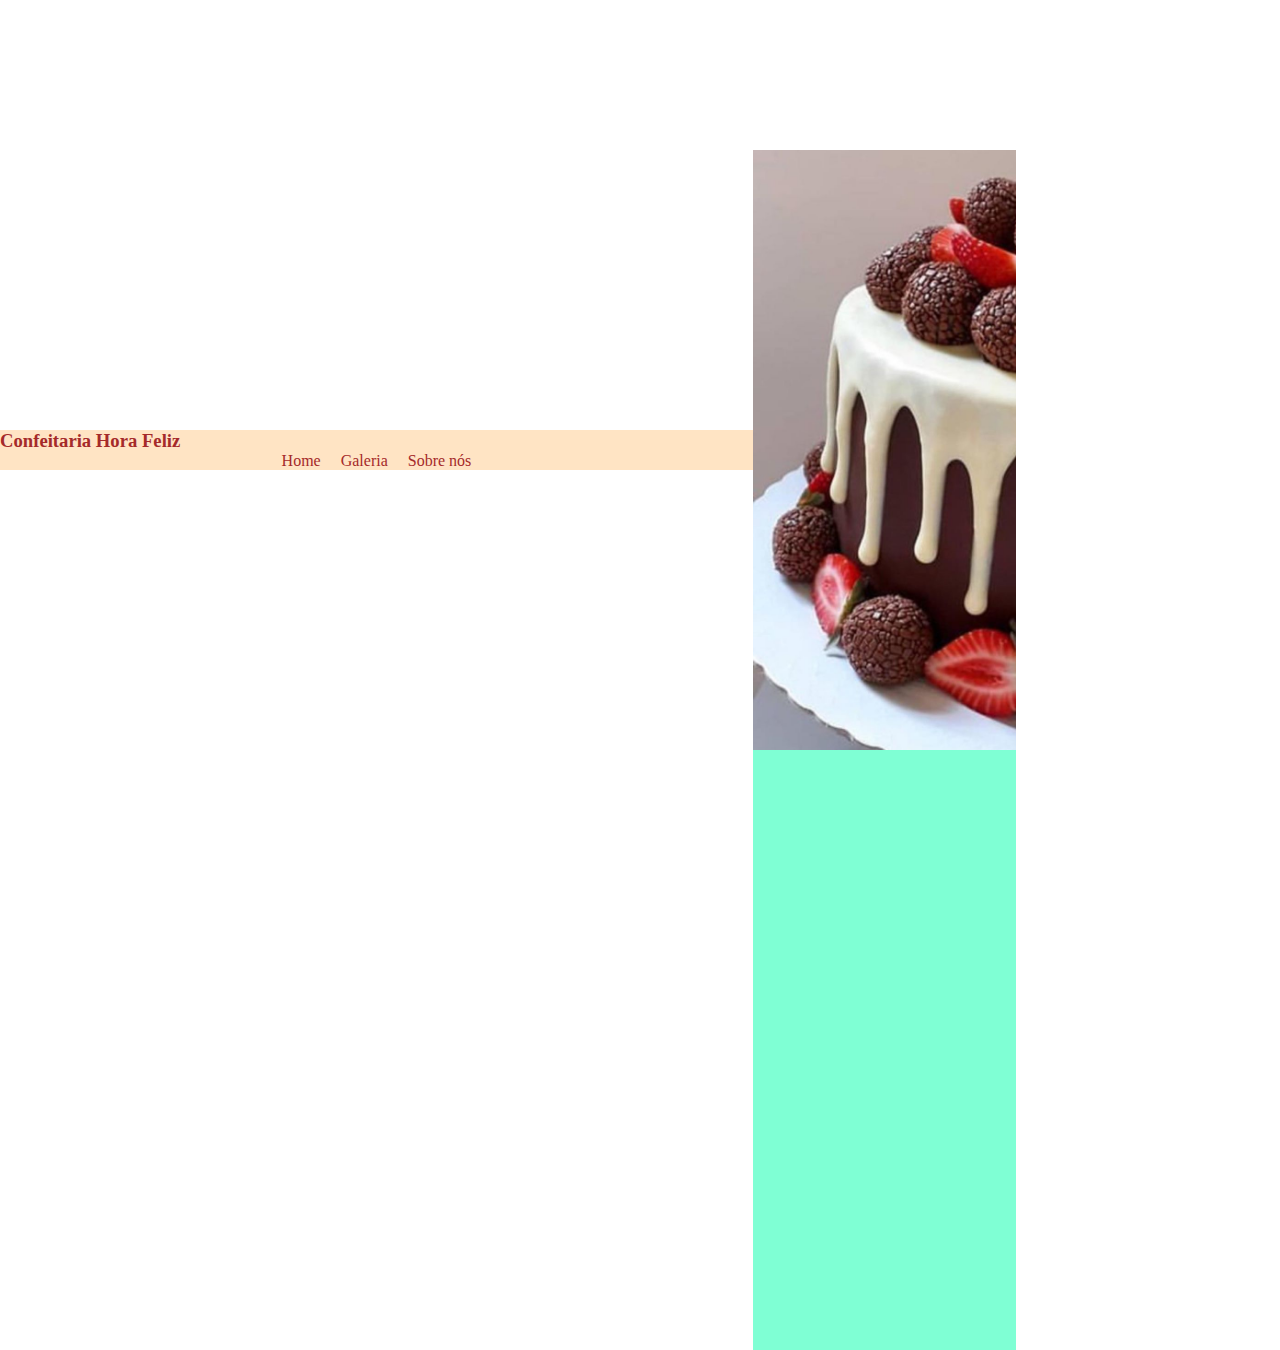
==== atividade2-Login/style/index.html @ 9f2a8f99 "Atividade avaliativa - Login" ====
<!DOCTYPE html>
<html lang="en">
<head>
    <meta charset="UTF-8">
    <meta http-equiv="X-UA-Compatible" content="IE=edge">
    <meta name="viewport" content="width=device-width, initial-scale=1.0">
    <title>Confeitaria Hora Feliz</title>
    <link rel="stylesheet" href="geral.css">
    <link rel="shortcut icon" href="../images/bolo_logo.jpg" type="image/x-icon">
</head>
<body>
    <div id="pagina">
        <header>
            <h1>Confeitaria Hora Feliz</h1>
            <nav id="menuPc">
                <ul>
                    <li><a href="#">Home</a></li>
                    <li><a href="#">Galeria</a></li>
                    <li><a href="#">Sobre nós</a></li>
                </ul>
            </nav>
        </header>
        <main>
            <div id="banner">
                 <!-- <img src="../images/bolo_banner.jpg" alt=""> -->
            </div>
            <div id="cadastro">

            </div>
        </main>
        <footer></footer>
    </div>
</body>
</html>
---- atividade2-Login/style/geral.css ----
@import url('https://fonts.googleapis.com/css2?family=Roboto&display=swap');

*{
    margin: 0%;
    padding: 0%;
}

#pagina{
    width: 100%;
    height: 100vh;
    display: flex;
    justify-content: center;
    align-items: center;
}

/* Cabeçalho */

header{
    width: 100%;
    background-color: bisque;
    align-items: center;
    justify-content: center;
}

h1{
    font-size: 14pt;
    color: brown;
}

nav{
    height: 100%;
    display: flex;
    align-items: center;
    justify-content: center;
}

nav ul{
    list-style: none;
    display: flex;
    gap: 20px;
}

li a{
    text-decoration: none;
    color: brown;
}

/* Fim cabeçalho*/

/* Main*/

main{
    width: 70%;
    height:600px ;

}

#banner, #cadastro{
    width: 50%;
    height:100%;

}

/*
#banner{
    background-image: url(../images/bannerTech.jpg);
    background-size: cover;
    background-position: center;
    background-repeat: no-repeat;
    */

#banner{
    background-image: url(../images/bolo_banner.jpg);
    background-size: cover;
    background-position: left;
}

#cadastro{
    background-color: aquamarine;
}
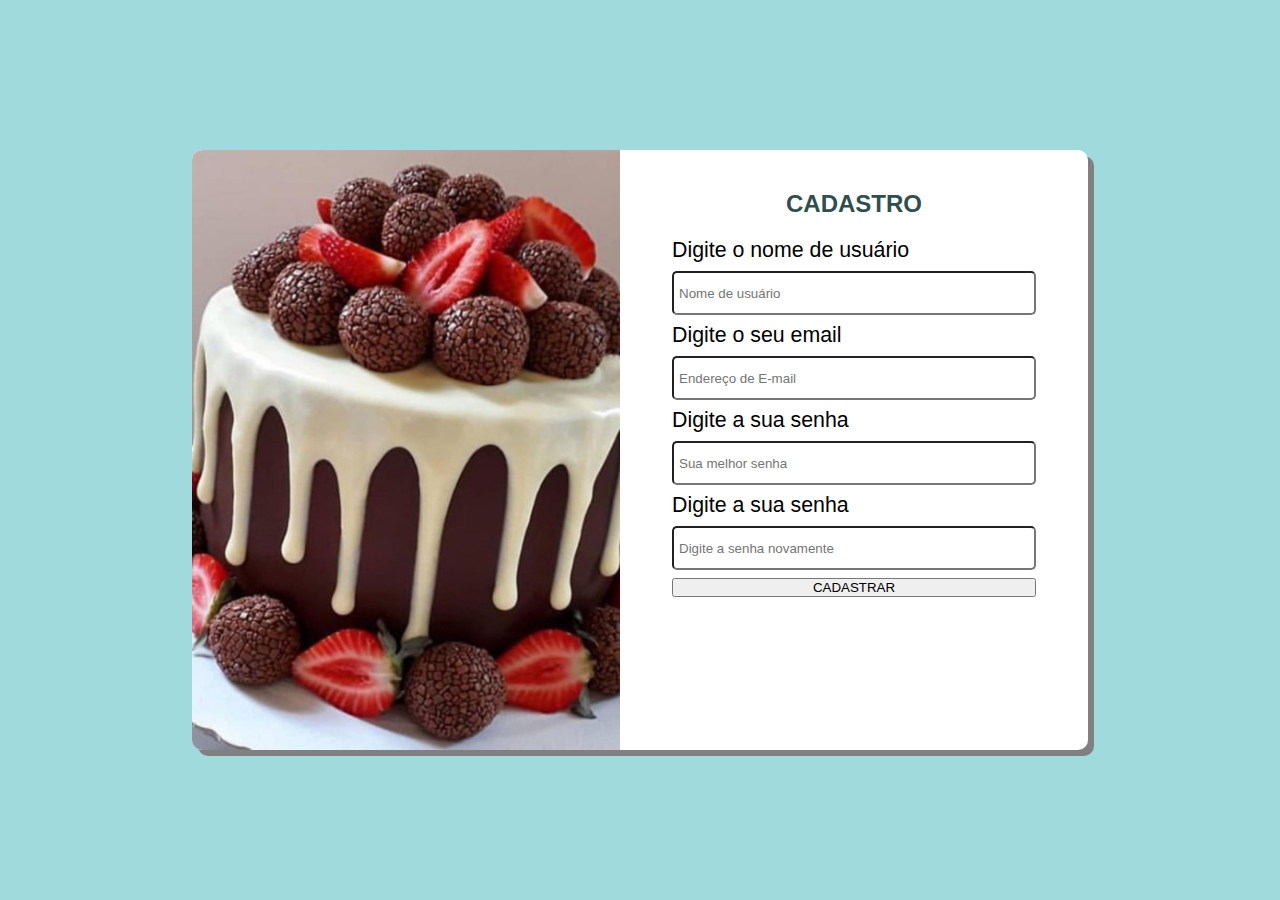
==== commit 924829bc: "Atualização da atividade" ====
--- a/atividade2-Login/style/index.html
+++ b/atividade2-Login/style/index.html
@@ -10,25 +10,29 @@
 </head>
 <body>
     <div id="pagina">
-        <header>
-            <h1>Confeitaria Hora Feliz</h1>
-            <nav id="menuPc">
-                <ul>
-                    <li><a href="#">Home</a></li>
-                    <li><a href="#">Galeria</a></li>
-                    <li><a href="#">Sobre nós</a></li>
-                </ul>
-            </nav>
-        </header>
         <main>
             <div id="banner">
-                 <!-- <img src="../images/bolo_banner.jpg" alt=""> -->
+                <!-- <div id="efeito"></div> -->
             </div>
-            <div id="cadastro">
+            <div id="formulario">
+                <h2>CADASTRO</h2>
+                <form action="#" method="post">
+                    <label for="nome">Digite o nome de usuário</label>
+                    <input type="text" id="nome" placeholder="Nome de usuário">
 
+                    <label for="email">Digite o seu email</label>
+                    <input type="email" id="email" placeholder="Endereço de E-mail">
+
+                    <label for="senha">Digite a sua senha</label>
+                    <input type="password" id="senha" placeholder="Sua melhor senha">
+
+                    <label for="repitaSenha">Digite a sua senha</label>
+                    <input type="password" id="retitaSenha" placeholder="Digite a senha novamente">
+
+                    <button type="submit">CADASTRAR</button>
+                </form>
             </div>
         </main>
-        <footer></footer>
     </div>
 </body>
 </html>--- a/atividade2-Login/style/geral.css
+++ b/atividade2-Login/style/geral.css
@@ -1,5 +1,3 @@
-@import url('https://fonts.googleapis.com/css2?family=Roboto&display=swap');
-
 *{
     margin: 0%;
     padding: 0%;
@@ -8,75 +6,59 @@
 #pagina{
     width: 100%;
     height: 100vh;
+    background-color: rgb(161, 218, 221);
     display: flex;
     justify-content: center;
     align-items: center;
+    flex-wrap: wrap;
 }
-
-/* Cabeçalho */
-
-header{
-    width: 100%;
-    background-color: bisque;
-    align-items: center;
-    justify-content: center;
-}
-
-h1{
-    font-size: 14pt;
-    color: brown;
-}
-
-nav{
-    height: 100%;
-    display: flex;
-    align-items: center;
-    justify-content: center;
-}
-
-nav ul{
-    list-style: none;
-    display: flex;
-    gap: 20px;
-}
-
-li a{
-    text-decoration: none;
-    color: brown;
-}
-
-/* Fim cabeçalho*/
-
-/* Main*/
 
 main{
     width: 70%;
-    height:600px ;
-
+    height: 600px;
+    background-color: white;
+    border-radius: 10px;
+    box-shadow: gray 6px 6px;
+    display: flex;
+    overflow: hidden;
 }
 
-#banner, #cadastro{
+#banner, #formulario{
     width: 50%;
-    height:100%;
-
+    height: 100%;
 }
-
-/*
-#banner{
-    background-image: url(../images/bannerTech.jpg);
-    background-size: cover;
-    background-position: center;
-    background-repeat: no-repeat;
-    */
 
 #banner{
     background-image: url(../images/bolo_banner.jpg);
     background-size: cover;
-    background-position: left;
+    background-position: center;
+    background-repeat: no-repeat;
 }
 
-#cadastro{
-    background-color: aquamarine;
+#formulario{
+    display: flex;
+    flex-direction: column;
+    align-items: center;
+    padding: 20px;
+    font-family: 'Trebuchet MS', 'Lucida Sans Unicode', 'Lucida Grande', 'Lucida Sans', Arial, sans-serif;
 }
 
+h2{
+    color: darkslategrey;
+    margin: 20px 0px;
+}
 
+form{
+    display: flex;
+    flex-direction: column;
+    gap: 8px;
+    font-size: 16pt;
+}
+
+input{
+    width: 350px;
+    height: 30px;
+    border-radius: 5px;
+    padding: 5px;
+    transition: 1s;
+}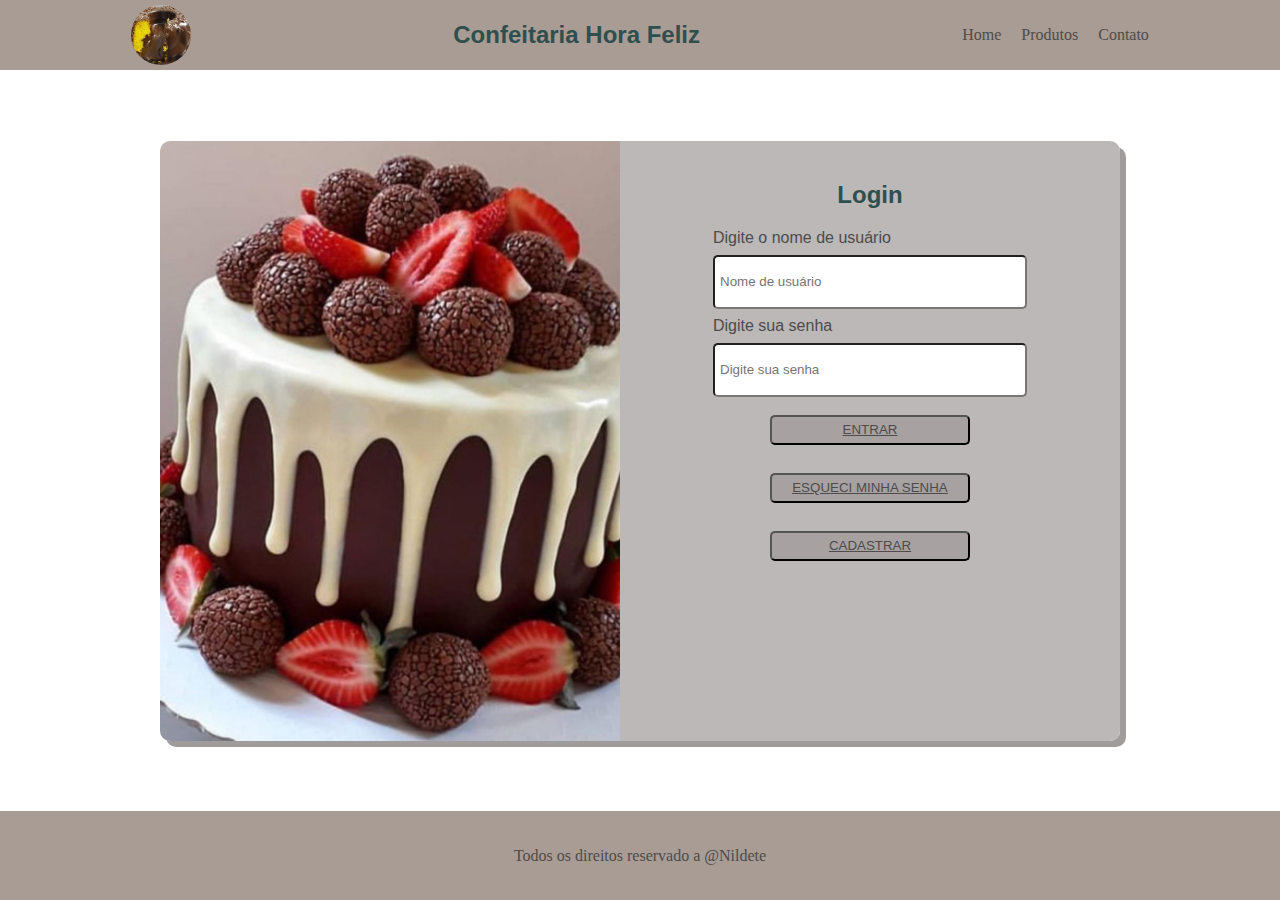
==== commit bfd7a3e2: "Atualização atividade avaliativa confeitaria" ====
--- a/atividade2-Login/style/index.html
+++ b/atividade2-Login/style/index.html
@@ -6,33 +6,70 @@
     <meta name="viewport" content="width=device-width, initial-scale=1.0">
     <title>Confeitaria Hora Feliz</title>
     <link rel="stylesheet" href="geral.css">
-    <link rel="shortcut icon" href="../images/bolo_logo.jpg" type="image/x-icon">
+    <link rel="stylesheet" href="@Media.css" media="screen and (max-width: 768px)">
+    <link rel="shortcut icon" href="../images/bolo_.jpg" type="image/x-icon">
 </head>
 <body>
     <div id="pagina">
+        <header>
+            <div id="bannerCabecalho">
+                <img src="../images/bolo_cabecalho.jpg" alt="">
+            </div>
+            <h2> Confeitaria Hora Feliz</h2>
+
+            <nav id="menuPc">
+                <ul>
+                    <li><a href="#">Home</a></li>
+                    <li><a href="#">Produtos</a></li>
+                    <li><a href="#">Contato</a></li>
+                </ul>
+            </nav>
+
+            <div id="menuIcon" onclick="abrirMenu()">
+                <img class="imagem" src="../images/menuIcon.svg" alt="">
+            </div>
+
+        </header>
+
+        <nav id="menuMobile">
+            <ul>
+                <li><a href="#">Home</a></li>
+                <li><a href="#">Produtos</a></li>
+                <li><a href="#">Contato</a></li>
+            </ul>
+        </nav>
+
         <main>
-            <div id="banner">
-                <!-- <div id="efeito"></div> -->
-            </div>
+            <div id="banner"></div>
             <div id="formulario">
-                <h2>CADASTRO</h2>
-                <form action="#" method="post">
+                <h2>Login</h2>
+                <form action="../pages/cadastro.html" method="post">
                     <label for="nome">Digite o nome de usuário</label>
                     <input type="text" id="nome" placeholder="Nome de usuário">
 
-                    <label for="email">Digite o seu email</label>
-                    <input type="email" id="email" placeholder="Endereço de E-mail">
+                    <label for="senha">Digite sua senha</label>
+                    <input type="password" id="senha" placeholder="Digite sua senha">
 
-                    <label for="senha">Digite a sua senha</label>
-                    <input type="password" id="senha" placeholder="Sua melhor senha">
-
-                    <label for="repitaSenha">Digite a sua senha</label>
-                    <input type="password" id="retitaSenha" placeholder="Digite a senha novamente">
-
-                    <button type="submit">CADASTRAR</button>
+                    <button type="submit"> <a href="../style/index.html">ENTRAR</a></button>
+                    <button type="submit"> <a href="../pages/senha.html">ESQUECI MINHA SENHA</a></button>
+                    <button type="submit"> <a href="../pages/cadastro.html">CADASTRAR</a></button>
                 </form>
             </div>
         </main>
+        <footer>
+            <p>Todos os direitos reservado a @Nildete</p>
+        </footer>
     </div>
+
+    <script>
+        function abrirMenu(){
+            if(menuMobile.style.display == "none"){
+                menuMobile.style.display = "flex";
+            }else{
+                menuMobile.style.display = "none";
+            }
+        }
+    </script>
+
 </body>
 </html>--- a/atividade2-Login/style/geral.css
+++ b/atividade2-Login/style/geral.css
@@ -6,19 +6,79 @@
 #pagina{
     width: 100%;
     height: 100vh;
-    background-color: rgb(161, 218, 221);
     display: flex;
     justify-content: center;
-    align-items: center;
     flex-wrap: wrap;
 }
 
+/* Inicio cabeçalho*/
+header{
+    width: 100%;
+    height: 50px;
+    display: flex;
+    align-items: center;
+    justify-content: space-around;
+    background-color: rgb(168, 156, 148);
+    padding: 10px 0px;
+    
+}
+
+nav{
+    height: 20%;
+    display: flex;
+    align-items: center;
+}
+
+nav ul{
+    list-style: none;
+    display: flex;
+    gap: 20px;
+}
+
+li a{
+    text-decoration: none;
+    color: rgb(77, 75, 75);
+
+}
+
+#menuIcon{
+    width: 60px;
+    height: 60px;
+    cursor: pointer;
+    transition: 0.5s;
+    display: none;
+}
+
+#menuMobile{
+    display: none;
+}
+
+#bannerCabecalho{
+    width: 60px;
+    height: 60px;   
+}
+
+#bannerCabecalho img{
+    width: 100%;
+    height: 100%;
+    border-radius: 40px;
+    justify-content: center;
+}
+
+h2{
+    font-family: 'Trebuchet MS', 'Lucida Sans Unicode', 'Lucida Grande', 'Lucida Sans', Arial, sans-serif;
+    color: gray;
+}
+
+/* Fim cabeçalho*/
+
+/* Inicio main */
 main{
-    width: 70%;
+    width: 75%;
     height: 600px;
     background-color: white;
     border-radius: 10px;
-    box-shadow: gray 6px 6px;
+    box-shadow: rgb(160, 156, 156) 6px 6px;
     display: flex;
     overflow: hidden;
 }
@@ -40,6 +100,7 @@
     flex-direction: column;
     align-items: center;
     padding: 20px;
+    background-color: rgb(187, 184, 183);
     font-family: 'Trebuchet MS', 'Lucida Sans Unicode', 'Lucida Grande', 'Lucida Sans', Arial, sans-serif;
 }
 
@@ -52,13 +113,54 @@
     display: flex;
     flex-direction: column;
     gap: 8px;
-    font-size: 16pt;
+    font-size: 12pt;
+    color: rgb(77, 75, 75);
 }
 
 input{
-    width: 350px;
-    height: 30px;
+    width: 300px;
+    height: 40px;
     border-radius: 5px;
     padding: 5px;
     transition: 1s;
-}+}
+
+input:hover{
+    width: 350px;
+    height: 40px;
+    background-color: rgb(179, 174, 174);
+    transition: 0.3s;
+}
+
+button{
+    width: 200px;
+    height: 30px;
+    background-color: rgb(167, 161, 161);
+    margin: 10px auto;
+    border-radius: 5px;
+}
+
+button a{
+    color: rgb(77, 75, 75);
+}
+
+button:hover{
+    width: 250px;
+    height: 35px;
+    background-color: gray;
+    font-weight: bold;
+    transition: 0.5s;
+}
+
+/* Fim main*/
+
+footer{
+    width: 100%;
+    height: auto;
+    display: flex;
+    align-items: center;
+    justify-content: center;
+    background-color: rgb(168, 156, 148);
+    color: rgb(77, 75, 75);
+
+}
--- a/atividade2-Login/style/@Media.css
+++ b/atividade2-Login/style/@Media.css
@@ -0,0 +1,68 @@
+#menuIcon{
+    display: block;
+}
+
+#menuPc{
+    display: none;
+}
+
+#menuMobile{
+    display: flex;
+    width: 100%;
+    padding: 20px;
+    flex-direction: column;
+    background-color: #686b68;
+    transition: 0.5s;
+}
+
+#menuMobile ul{
+    width: 90%;
+    flex-direction: column;
+    align-items: center;
+}
+
+#menuMobile li{
+    width: 100%;
+    height: 30px;
+    display: flex;
+    justify-content: center;
+    align-items: center;
+    color: white;
+}
+
+#menuMobile li:hover{
+    background-color: rgb(80, 77, 77);
+    transition: 0.5s;
+
+}
+
+input{
+    width: 200px;
+    height: 30px;
+    border-radius: 5px;
+    padding: 5px;
+    transition: 1s;
+}
+
+input:hover{
+    width: 250px;
+    height: 35px;
+    background-color: rgb(179, 174, 174);
+    transition: 0.3s;
+}
+
+button{
+    width: 150px;
+    height: 30px;
+    background-color: rgb(167, 161, 161);
+    margin: 10px auto;
+    border-radius: 5px;
+}
+
+button:hover{
+    width: 200px;
+    height: 35px;
+    background-color: gray;
+    font-weight: bold;
+    transition: 0.5s;
+}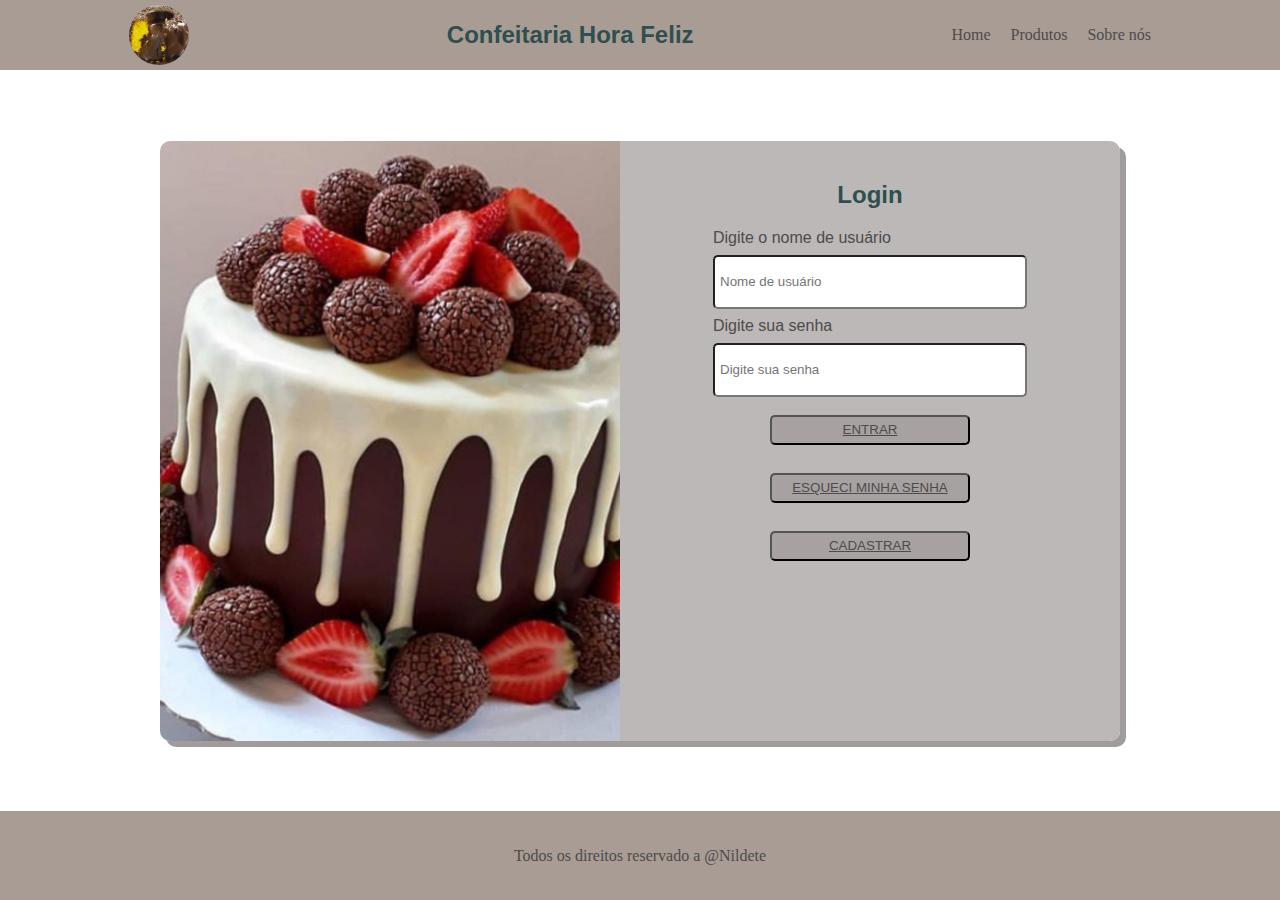
==== commit e97150bd: "Atividade avaliativa 3" ====
--- a/atividade2-Login/style/index.html
+++ b/atividade2-Login/style/index.html
@@ -21,7 +21,7 @@
                 <ul>
                     <li><a href="#">Home</a></li>
                     <li><a href="#">Produtos</a></li>
-                    <li><a href="#">Contato</a></li>
+                    <li><a href="#">Sobre nós</a></li>
                 </ul>
             </nav>
 
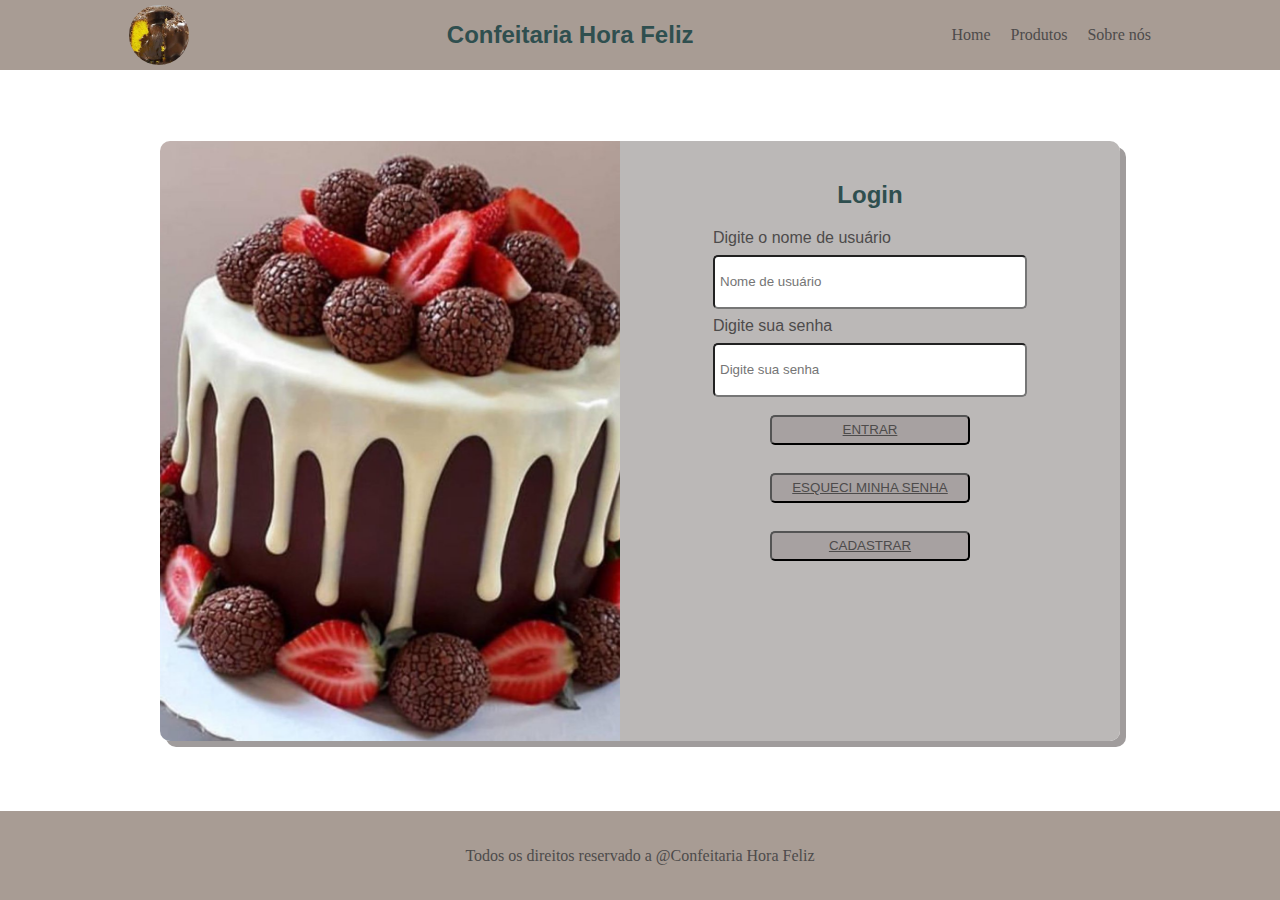
==== commit 64e95ee9: "Atividade avaliativa 2 - continuação" ====
--- a/atividade2-Login/style/index.html
+++ b/atividade2-Login/style/index.html
@@ -57,7 +57,7 @@
             </div>
         </main>
         <footer>
-            <p>Todos os direitos reservado a @Nildete</p>
+            <p>Todos os direitos reservado a @Confeitaria Hora Feliz</p>
         </footer>
     </div>
 
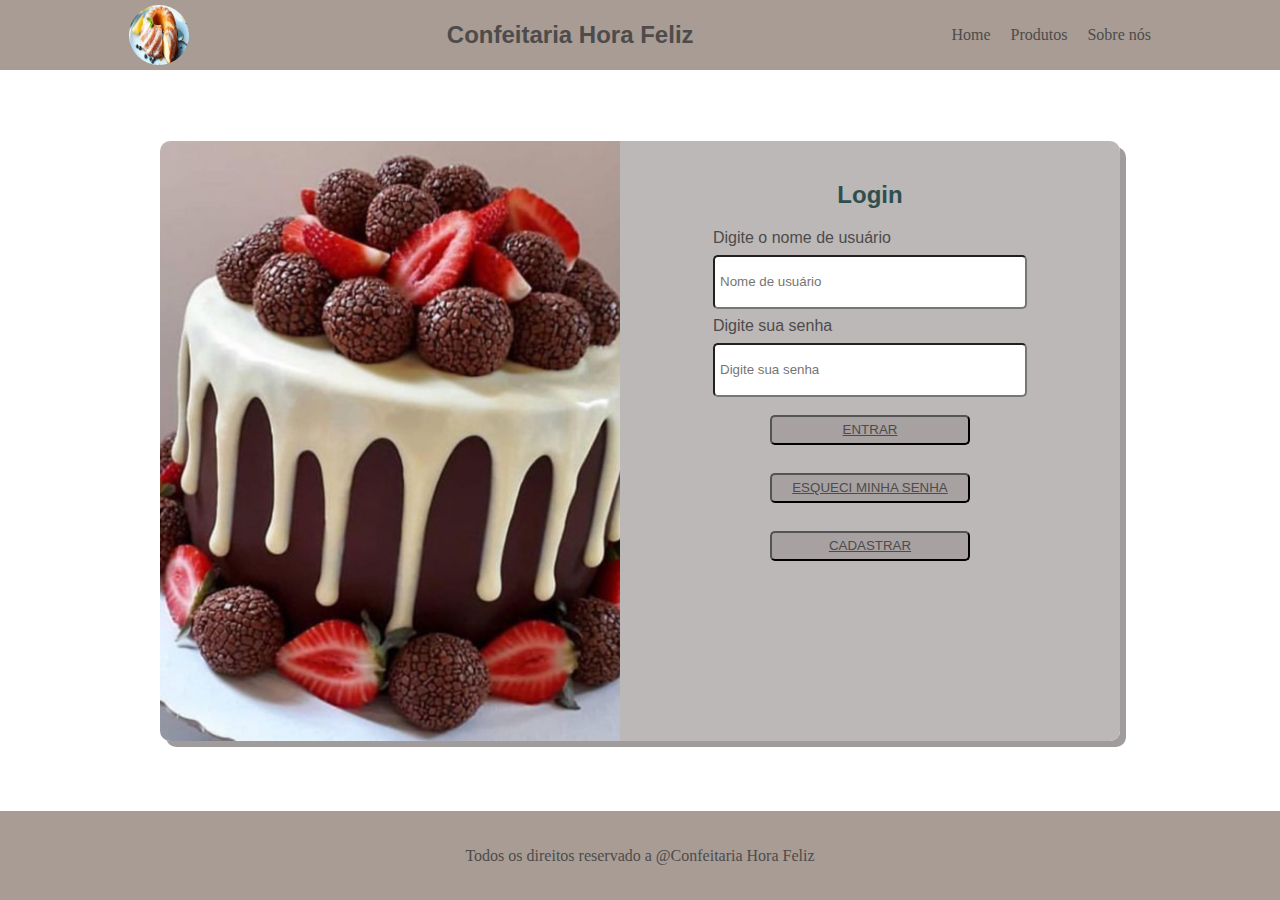
==== commit dd124cb4: "Atividade avaliativa 2 - Home" ====
--- a/atividade2-Login/style/index.html
+++ b/atividade2-Login/style/index.html
@@ -13,7 +13,7 @@
     <div id="pagina">
         <header>
             <div id="bannerCabecalho">
-                <img src="../images/bolo_cabecalho.jpg" alt="">
+                <img src="../images/boloLimao1.png" alt="">
             </div>
             <h2> Confeitaria Hora Feliz</h2>
 
--- a/atividade2-Login/style/geral.css
+++ b/atividade2-Login/style/geral.css
@@ -22,6 +22,11 @@
     padding: 10px 0px;
     
 }
+
+header h2{
+    color: rgb(77, 75, 75);
+}
+
 
 nav{
     height: 20%;
